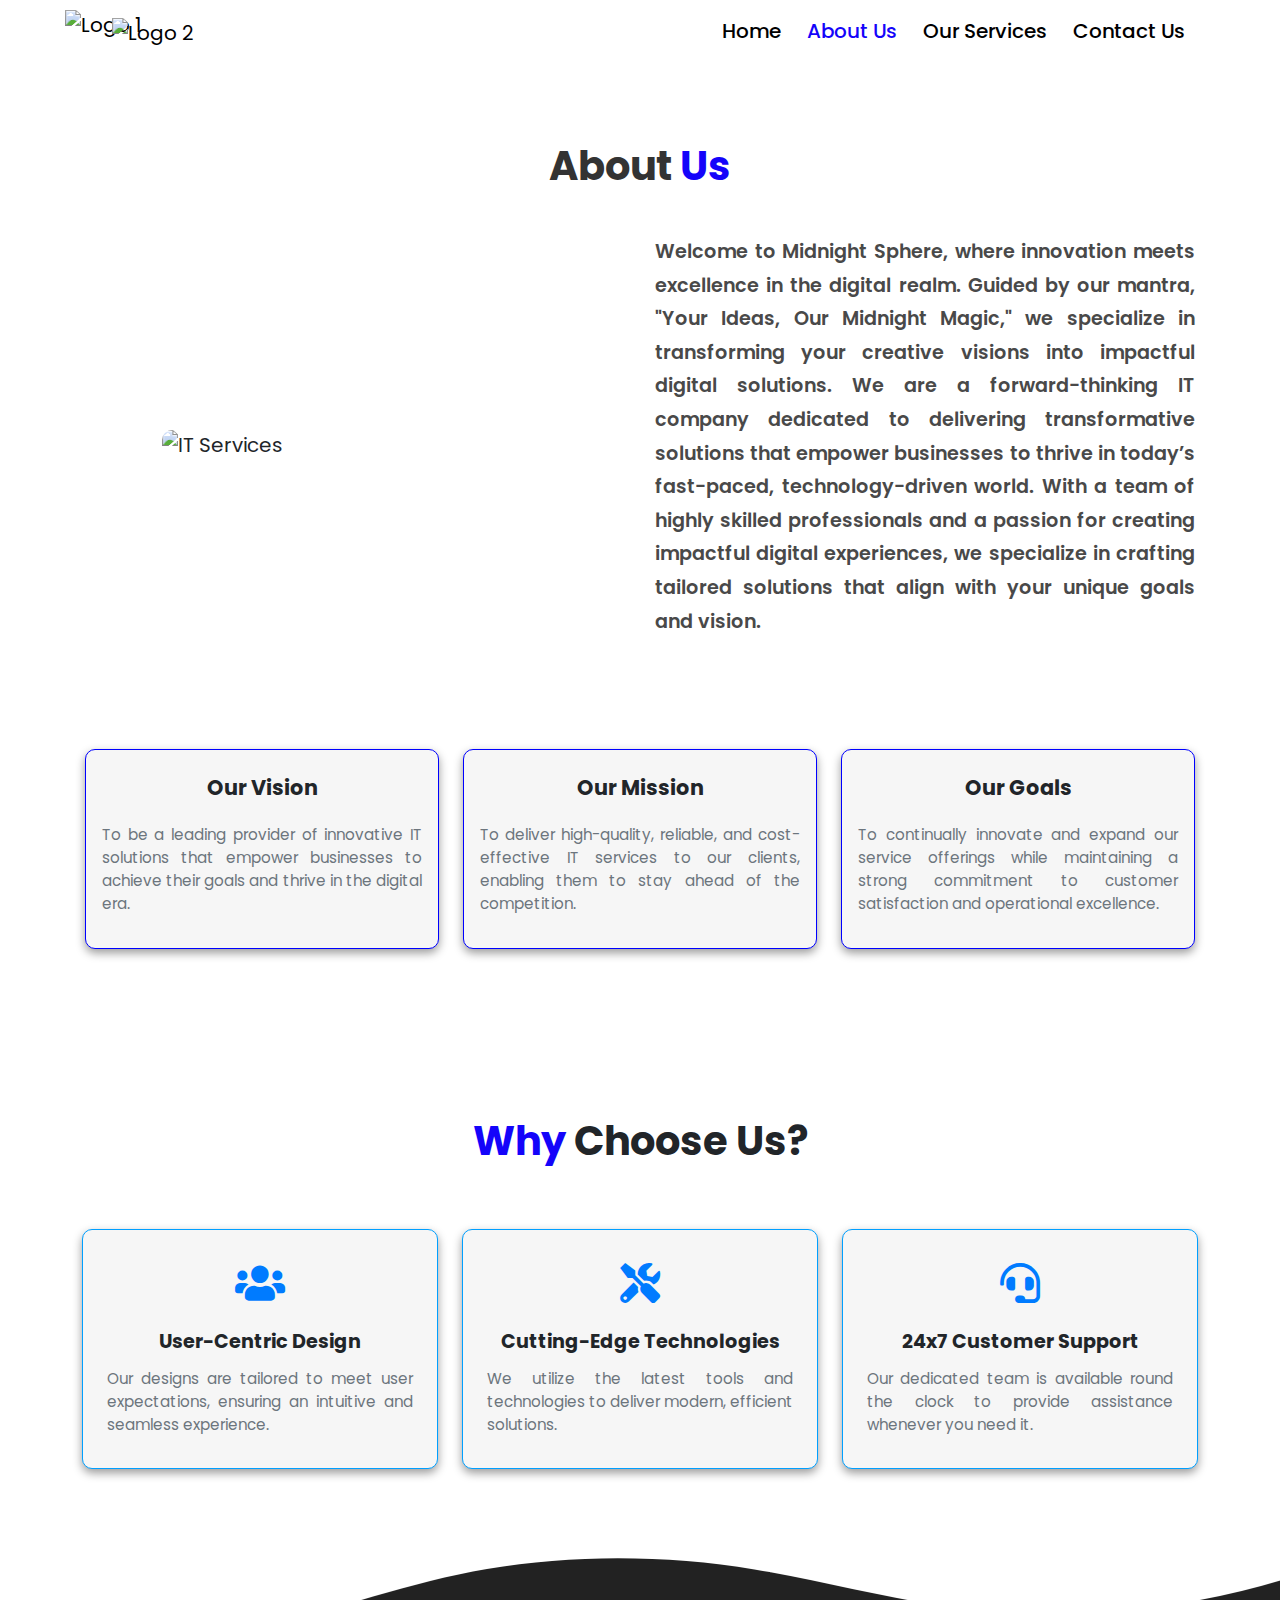
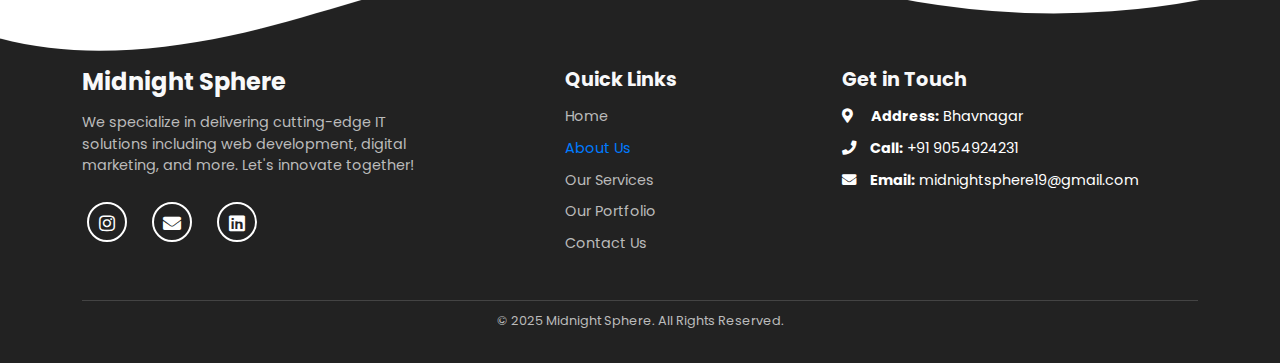
==== about.html @ 8379a617 "changes" ====
<!DOCTYPE html>
<html lang="en">

<head>
  <meta charset="UTF-8">
  <meta name="viewport" content="width=device-width, initial-scale=1.0">
  <meta http-equiv="X-UA-Compatible" content="IE=edge">

  <!-- SEO Meta Tags -->
  <meta name="title"
    content="Midnight Sphere | Expert Web Design, Responsive Design, SEO-Optimized Websites & IT Solutions">
  <meta name="description"
    content="Midnight Sphere offers professional website development, responsive design, logo creation, poster design, and other IT services tailored to your needs. Create your dream digital solutions with us!">
  <meta name="keywords"
    content="Midnight Sphere, website development, responsive design, logo design, poster creation, IT services, custom websites, web design, professional services">
  <meta name="author" content="Midnight Sphere Team">
  <meta name="robots" content="index, follow">

  <!-- Open Graph Meta Tags (For Social Media Sharing) -->
  <meta property="og:type" content="website">
  <meta property="og:title" content="Midnight Sphere - Custom Website Development & Design Services">
  <meta property="og:description"
    content="We specialize in creating custom websites, responsive designs, logos, posters, and other IT services. Contact Midnight Sphere for tailor-made digital solutions!">
  <meta property="og:url" content="https://www.midnightsphere.com">
  <meta property="og:image" content="https://drive.google.com/uc?export=view&id=112lzi5RCuspXVUAK0T_BGUBaXGkyAQRD">
  <meta property="og:image:type" content="image/png">
  <meta property="og:image:width" content="1200">
  <meta property="og:image:height" content="630">


  <link rel="icon" href="Assets/Logo/Midnight Sphere Favicon.png" type="image/x-icon">
  <title>About Us | Midnight Sphere </title>

  <!-- Bootstrap CSS -->
  <link href="https://cdn.jsdelivr.net/npm/bootstrap@5.3.3/dist/css/bootstrap.min.css" rel="stylesheet"
    integrity="sha384-QWTKZyjpPEjISv5WaRU9OFeRpok6YctnYmDr5pNlyT2bRjXh0JMhjY6hW+ALEwIH" crossorigin="anonymous">
  <link href="https://cdn.jsdelivr.net/npm/bootstrap-icons/font/bootstrap-icons.css" rel="stylesheet">
  <link rel="stylesheet" href="Assets/CSS/about.css">
  <link rel="stylesheet" href="https://cdnjs.cloudflare.com/ajax/libs/font-awesome/5.15.4/css/all.min.css">

</head>

<body>
  <section>
    <nav class="navbar navbar-expand-lg">
      <div class="container">
        <a class="navbar-brand d-flex align-items-center" href="index.html">
          <img src="Assets/Images/Logo/Midnight Sphere icon Logo-removebg .png" alt="Logo 1" class="ms-1">
          <img src="Assets/Images/Logo/Midnight Sphere Name Logo-removebg.png" alt="Logo 2" class="ms-2">
        </a>

        <button class="navbar-toggler" id="menuToggle" type="button" data-bs-toggle="collapse"
          data-bs-target="#navbarNav" aria-controls="navbarNav" aria-expanded="false" aria-label="Toggle navigation">
          <span class="menu-icon">&#9776;</span>
          <!-- <span class="menu-icon"><img src="Assets/Images/menu_icon.png" alt=""></span> -->
        </button>

        <div class="collapse navbar-collapse" id="navbarNav">
          <ul class="navbar-nav ms-auto">
            <li class="nav-item">
              <a class="nav-link" href="index.html">Home</a>
            </li>
            <li class="nav-item">
              <a class="nav-link active" href="#about">About Us</a>
            </li>
            <li class="nav-item">
              <a class="nav-link" href="service.html">Our Services</a>
            </li>
            <li class="nav-item">
              <a class="nav-link" href="index.html#contact-us">Contact Us</a>
            </li>
          </ul>
        </div>
      </div>
    </nav>
  </section>

  <section class="about-us" id="about">
    <h2 class="about-us-title">About <span>Us</span></h2>
    <div class="container">
      <div class="row about-us-content">
        <!-- Left Side Image -->
        <div class="col-lg-6 about-image mb-4 mb-lg-0">
          <img src="Assets/Images/Confused Man Because No Lessons Were Found 3D Illustration.png" alt="IT Services">
        </div>
        <!-- Right Side Content -->
        <div class="col-lg-6 about-text">
          <p>
            Welcome to Midnight Sphere, where innovation meets excellence in the digital realm. Guided by
            our mantra, "Your Ideas, Our Midnight Magic," we specialize in transforming your creative
            visions into impactful digital solutions. We are a forward-thinking IT company dedicated to
            delivering transformative solutions that empower businesses to thrive in today’s fast-paced,
            technology-driven world. With a team of highly skilled professionals and a passion for creating
            impactful digital experiences, we specialize in crafting tailored solutions that align with your
            unique goals and vision.
          </p>
        </div>

        <!-- Vision, Mission, Goals Section -->
        <div class="vision-mission-section container" id="vision-mission">
          <div class="row">
            <div class="col-md-4">
              <div class="card glow-card p-3">
                <div class="glow-body">
                  <h3 class="card-title">Our Vision</h3>
                  <p class="card-text">
                    To be a leading provider of innovative IT solutions that empower businesses to achieve their goals
                    and
                    thrive in the digital era.
                  </p>
                </div>
              </div>
            </div>
            <div class="col-md-4">
              <div class="card glow-card p-3">
                <div class="glow-body">
                  <h3 class="card-title">Our Mission</h3>
                  <p class="card-text">
                    To deliver high-quality, reliable, and cost-effective IT services to our clients, enabling them to
                    stay
                    ahead of the competition.
                </div>
                </p>
              </div>
            </div>
            <div class="col-md-4">
              <div class="card glow-card p-3">
                <div class="glow-body">
                  <h3 class="card-title">Our Goals</h3>
                  <p class="card-text">
                    To continually innovate and expand our service offerings while maintaining a strong commitment to
                    customer
                    satisfaction and operational excellence.
                </div>
                </p>
              </div>
            </div>
          </div>
        </div>

      </div>
    </div>
  </section>

  <section id="our-special-features" class="py-5">
    <div class="container">
      <h2 class="text-center mb-4"><span> Why</span> Choose Us?</h2>
      <div class="row g-4">
        <!-- Feature 1 -->
        <div class="col-md-4">
          <div class="feature-card glow-card text-center p-4">
            <div class="glow-body">
              <div class="feature-icon mb-3">
                <i class="fas fa-users"></i>
              </div>
              <h5 class="card-title">User-Centric Design</h5>
              <p class="card-text">Our designs are tailored to meet user expectations, ensuring an intuitive and
                seamless
                experience.</p>
            </div>
          </div>
        </div>
        <!-- Feature 2 -->
        <div class="col-md-4">
          <div class="feature-card glow-card text-center p-4">
            <div class="glow-body">
              <div class="feature-icon mb-3">
                <i class="fas fa-tools"></i>
              </div>
              <h5 class="card-title">Cutting-Edge Technologies</h5>
              <p class="card-text">We utilize the latest tools and technologies to deliver modern, efficient solutions.
              </p>
            </div>
          </div>
        </div>
        <!-- Feature 3 -->
        <div class="col-md-4">
          <div class="feature-card  glow-card text-center p-4">
            <div class="glow-body">
              <div class="feature-icon mb-3">
                <i class="fas fa-headset"></i>
              </div>
              <h5 class="card-title">24x7 Customer Support</h5>
              <p class="card-text">Our dedicated team is available round the clock to provide assistance whenever you
                need
                it.</p>
            </div>
          </div>
        </div>
      </div>
    </div>
  </section>



  <footer class="footer">

    <div class="custom-shape-divider-top-1737023059">
      <svg data-name="Layer 1" xmlns="http://www.w3.org/2000/svg" viewBox="0 0 1200 120" preserveAspectRatio="none">
        <path
          d="M321.39,56.44c58-10.79,114.16-30.13,172-41.86,82.39-16.72,168.19-17.73,250.45-.39C823.78,31,906.67,72,985.66,92.83c70.05,18.48,146.53,26.09,214.34,3V0H0V27.35A600.21,600.21,0,0,0,321.39,56.44Z"
          class="shape-fill"></path>
      </svg>
    </div>

    <div class="container">
      <div class="row">
        <!-- Left Part -->
        <div class="col-md-4 footer-left">
          <h4 class="footer-company-name">Midnight Sphere</h4>
          <p class="footer-description">
            We specialize in delivering cutting-edge IT solutions including web development, digital marketing, and
            more. Let's innovate together!
          </p>
          <div class="social-icons">
            <a href="https://www.instagram.com/midnlghtsphere?igsh=MWJ3MzQ2NHJvdTdwOA==" target="_blank"
              class="social-icon">
              <i class="fab fa-instagram"></i>
            </a>
            <a href="mailto:midnightsphere19@gmail.com?subject=Website Inquiry&body=Hello, Midnight Sphere Team"
              target="_blank" class="social-icon">
              <i class="fas fa-envelope"></i>
            </a>
            <a href="https://www.linkedin.com/company/midnight-sphere" target="_blank" class="social-icon">
              <i class="fab fa-linkedin"></i>
            </a>
          </div>
        </div>

        <!-- Middle Part -->
        <div class="col-md-4 footer-middle">
          <h4 class="footer-title">Quick Links</h4>
          <ul class="footer-links">
            <li><a href="index.html">Home</a></li>
            <li><a href="#about" class="active">About Us</a></li>
            <li><a href="service.html">Our Services</a></li>
            <li><a href="index.html#portfolio">Our Portfolio</a></li>
            <li><a href="index.html#contact-us">Contact Us</a></li>
          </ul>
        </div>

        <!-- Right Part -->
        <div class="col-md-4 footer-right">
          <h4 class="footer-title">Get in Touch</h4>
          <p><i class="fas fa-map-marker-alt"></i> <strong>Address:</strong> Bhavnagar</p>
          <p><i class="fas fa-phone"></i><strong>Call:</strong> +91 9054924231</p>
          <p><i class="fas fa-envelope"></i><strong>Email:</strong> midnightsphere19@gmail.com</p>

        </div>
      </div>

      <!-- Copyright Section -->
      <div class="footer-bottom">
        <p>&copy; 2025 Midnight Sphere. All Rights Reserved.</p>
      </div>
    </div>
  </footer>

  <script src="https://cdn.jsdelivr.net/npm/bootstrap@5.3.3/dist/js/bootstrap.bundle.min.js"></script>
  <script src="https://unpkg.com/scrollreveal"></script>
  <script src="Assets/JS/about.js"></script>
</body>

</html>
---- Assets/CSS/about.css ----
@import url("https://fonts.googleapis.com/css2?family=Poppins:wght@400;600;700&display=swap");

@import url("https://fonts.googleapis.com/css2?family=Nunito:ital,wght@0,300;0,400;0,600;0,700;1,300;1,400&display=swap");

body {
  font-family: "Poppins", sans-serif;
  font-size: 20px;
}

.navbar {
  /* background-color: #f8f9fa; */
  background-color: white;
  z-index: 1;
}

.navbar-brand img {
  max-height: 40px;
}

.ms-1 {
  margin-left: -17px !important;
  margin-top: -12px !important;
  max-height: 49px !important;
}

.ms-2 {
  margin-top: 4px;
  margin-left: -30px !important;
  max-height: 53px !important;
}

.navbar-nav .nav-link {
  color: black !important;
  font-weight: 500;
  text-align: center;
  transition: transform 0.3s ease;
  margin: 0 5px;
}

.navbar-nav .nav-link.active {
  color: #1404fa !important;
}

.navbar-nav .nav-link:hover {
  color: #1404fa !important;
}

/* .menu-icon {
  font-size: 1.7rem;
} */


@media (min-width:992px) {
  .navbar-nav .nav-link {
      text-decoration: none;
      position: relative;
  }

  .navbar-nav .nav-item .nav-link::before {
      content: "";
      position: absolute;
      top: 100%;
      left: 0%;
      width: 0px;
      height: 3.5px;
      background: #1404fa;
      transition: 0.5s;
  }

  .navbar-nav .nav-item:hover .nav-link::before {
      width: 45%;
      transform: translateX(60%);
  }
}

@media (max-width: 468px) {

  .navbar-brand {
      margin-left: -9px;
  }

  .ms-2 {
      margin-left: -50px !important;
  }
}

@media (max-width: 768px) {

  .navbar {
      position: fixed;
      top: 0;
      width: 100%;
      height: 3.5em;
      z-index: 1000;
  }

  .navbar .navbar-brand {
      gap: 0.5em;
  }

  .ms-1 {
      max-width: 5.5em;
  }

  .ms-2 {
      max-width: 13em;
  }

}

@media (max-width: 991.98px) {

  .navbar-nav .nav-link.active {
      text-decoration: underline;
  }

  .navbar-brand,
  .navbar-nav {
      justify-content: center;
  }

  .navbar-toggler {
      border: none;
      background: transparent;
      font-size: 1.5rem;
      color: rgb(1, 0, 0);
      transition: transform 0.3s ease, color 0.3s ease;
  }

  .navbar-toggler:focus {
      outline: none;
      box-shadow: none;
  }

  .navbar-nav .nav-link {
      color: black !important;
      font-weight: 500;
      display: block;
      text-align: center;
      position: relative;
      transition: transform 0.3s ease;
      margin: 0 5px;
      padding: 10px 0;
  }

  .navbar-nav .nav-link:hover {
      color: #1404fa !important;
      transform: scale(1.1);
  }

  .navbar-collapse {
      position: absolute;
      top: 100%;
      right: 0;
      width: 100%;
      /* background: rgba(255, 255, 255, 0.944); */
      background-color: #fff;
      box-shadow: 0px 4px 6px rgba(0, 0, 0, 0.178);
      border-radius: 10px;
  }
}

/* .about-us {
  padding: 50px 15px;
} */

.about-us-title {
  text-align: center;
  font-size: 2.5rem;
  font-weight: bold;
  color: #333;
  margin-bottom: 30px;
  margin-top: 2em;
  /* text-transform: uppercase; */
}

.about-us-content {
  display: flex;
  flex-wrap: wrap;
  align-items: center;
  justify-content: center;
}

.about-image img {
  width: 43%;
  height: auto;
  border-radius: 10px;
  margin-left: 4em;
}

.about-text {
  font-size: 1.2rem;
  line-height: 1.75;
  font-weight: 600;
  color: #494949;
  padding: 15px;
  text-align: justify;
}

.about-us span {
  color: #1404fa;
}

.vision-mission-section {
  padding: 80px 15px;
}

/* Glow Card Effect */
.glow-card{
  position: relative;
  overflow: hidden;
  border-radius: 10px;
  --clr:blue;
}

.glow-card::before {
  content: '';
  position: absolute;
  top: var(--y);
  left: var(--x);
  width: 700px;
  height: 700px;
  background: radial-gradient(var(--clr), transparent, transparent);
  transform: translate(-50%, -50%);
  opacity: 0;
  transition: 0.5s top 0s left 0s;
}

.glow-card:hover::before {
  opacity: 1;
}

.glow-card::after {
  content: '';
  position: absolute;
  inset: 2.5px;
  background-color: #f6f6f6;
  border-radius: 8px;
}

.glow-body{
  position: relative;
  z-index: 1;
}

.card {
  background-color: #f6f6f6;
  box-shadow: 0 4px 10px rgb(0 0 0 / 40%);
  border: solid 0.5px blue;
  transition: transform 0.3s ease, box-shadow 0.3s ease;
  padding: 1rem;
  height: 10em;
}

/* .card:hover {
  transform: translateY(-10px);
  box-shadow: 0 6px 15px rgba(0, 0, 0, 0.2);
} */

.card-title {
  font-weight: bold;
  margin-top: 10px;
  font-size: 1.3rem;
  text-align: center;
}

.card-text {
  color: #6c757d;
  font-size: 0.95rem;
  text-align: justify;
  padding-top: 1em;
}

@media (max-width:992px) {
  .about-image img {
    width: 45%;
    margin-left: 7.5em;
  }

  .about-us-title {
    margin-top: 3em;
  }

  .card {
    background-color: #dedede87;
  }

}

@media (min-width:992px) and (max-width:1200px) {
  .about-image img {
    width: 60%;
    margin-left: 1.5em;
  }
}

@media (max-width: 576px) {

  .about-image img {
    width: 70%;
    margin-left: 1.5em;
  }

  #vision-mission .row {
    gap: 2em;
  }

  .about-image img {
    width: 50%;
    margin-left: 4em;
  }

  .card-title {
    font-size: 1.25rem;
  }

  .card-text {
    font-size: 0.95rem;
  }
}

/* Our Special Features Section */
#our-special-features {
  padding: 2.5rem 1rem;
}

#our-special-features h2 {
  font-size: 2.5rem;
  font-weight: bold;
  padding-top: 1em;
  padding-bottom: 1em;
}

#our-special-features span {
  color: #1404fa;
}

.feature-card {
  background-color: #f6f6f6;
  box-shadow: 0 4px 10px rgb(0 0 0 / 40%);
  border: solid 0.5px #009fff;
  /* border-radius: 10px; */
  transition: transform 0.3s ease, box-shadow 0.3s ease;
  height: 12em;
}

/* .feature-card:hover {
  transform: translateY(-10px);
  box-shadow: 0 6px 15px rgba(0, 0, 0, 0.2);
} */

.feature-icon {
  font-size: 2.5rem;
  color: #007bff;
}

.feature-card .card-title {
  font-weight: bold;
  margin-top: 10px;
  font-size: 1.2rem;
}

.feature-card .card-text {
  color: #6c757d;
  font-size: 0.95rem;
  padding-top: 1em;
}

#our-special-features .row {
  margin-bottom: 2em;
}

/* Media Query for Mobile Devices */
@media (max-width: 576px) {
  #our-special-features {
    padding: 1.5rem 1rem;
  }

  .feature-card {
    padding: 1rem;
  }

  .feature-icon {
    font-size: 2rem;
  }

  .feature-card .card-title {
    font-size: 1rem;
  }

  .feature-card .card-text {
    font-size: 0.85rem;
  }
}

@media (min-width:768px) and (max-width:1024px) {
  
  .card{
    height: 13.5em;
  }
  
  .feature-card {
    height: 16em;
  }
}


/* Footer Section */
.footer {
  background-color: #222;
  color: #fff;
  padding: 32px 20px;
  font-size: 0.9rem;
  position: relative;
}

.footer .container {
  padding-top: 5.5em;
}

.footer .footer-company-name {
  font-size: 1.5rem;
  font-weight: bold;
  margin-bottom: 15px;
  color: #f8f9fa;
}

.footer .footer-description {
  margin-bottom: 20px;
  color: #bbb;
  line-height: 1.5;
}

.footer .social-icons {
  display: flex;
  gap: 15px;
}

.footer .social-icon {
  display: inline-block;
  margin: 5px;
  width: 40px;
  height: 40px;
  line-height: 40px;
  text-align: center;
  border: 2px solid #fff;
  border-radius: 50%;
  font-size: 18px;
  color: #fff;
  transition: all 0.3s ease;
}

.footer .social-icon:hover {
  color: #007bff;
}

.footer .footer-title {
  font-size: 1.2rem;
  font-weight: bold;
  margin-bottom: 15px;
  color: #f8f9fa;
}

.footer .footer-links {
  list-style: none;
  padding: 0;
}

.footer .footer-links li {
  margin-bottom: 10px;
}

.footer .footer-links a {
  color: #bbb;
  text-decoration: none;
  transition: color 0.3s ease;
  transition: transform 0.3s ease;
}

.footer .footer-links a:hover {
  color: #007bff;
  transform: scale(1.1);
}

.footer .footer-links a.active {
  color: #007bff;
}

.footer .footer-right p {
  margin-bottom: 10px;
}

.footer .footer-right p i {
  padding-right: 1em;
}

.footer .footer-bottom {
  text-align: center;
  margin-top: 30px;
  font-size: 0.8rem;
  color: #bbb;
  border-top: 1px solid #444;
  padding-top: 10px;
}

.footer .footer-bottom p {
  margin-bottom: 0rem;
}

/* Responsive Design */
@media (min-width: 992px) {
  .footer .footer-middle {
    padding-left: 8em;
  }
}

@media (max-width: 768px) {
  .footer .row {
    flex-direction: column;
    text-align: center;
  }

  .footer .footer-left,
  .footer .footer-middle,
  .footer .footer-right {
    margin-bottom: 20px;
  }

  .footer .social-icons {
    justify-content: center;
  }
}

@media (max-width: 576px) {
  .footer .footer-company-name {
    font-size: 1.3rem;
  }

  .footer .footer-title {
    font-size: 1rem;
  }

  .footer .social-icon {
    font-size: 1.2rem;
  }
}

.footer .custom-shape-divider-top-1737023059 {
  position: absolute;
  top: 0;
  left: 0;
  width: 100%;
  overflow: hidden;
  line-height: 0;
}

.footer .custom-shape-divider-top-1737023059 svg {
  position: relative;
  display: block;
  width: calc(100% + 1.3px);
  height: 102px;
  transform: rotateY(180deg);
}

.footer .custom-shape-divider-top-1737023059 .shape-fill {
  fill: #FFFFFF;
}
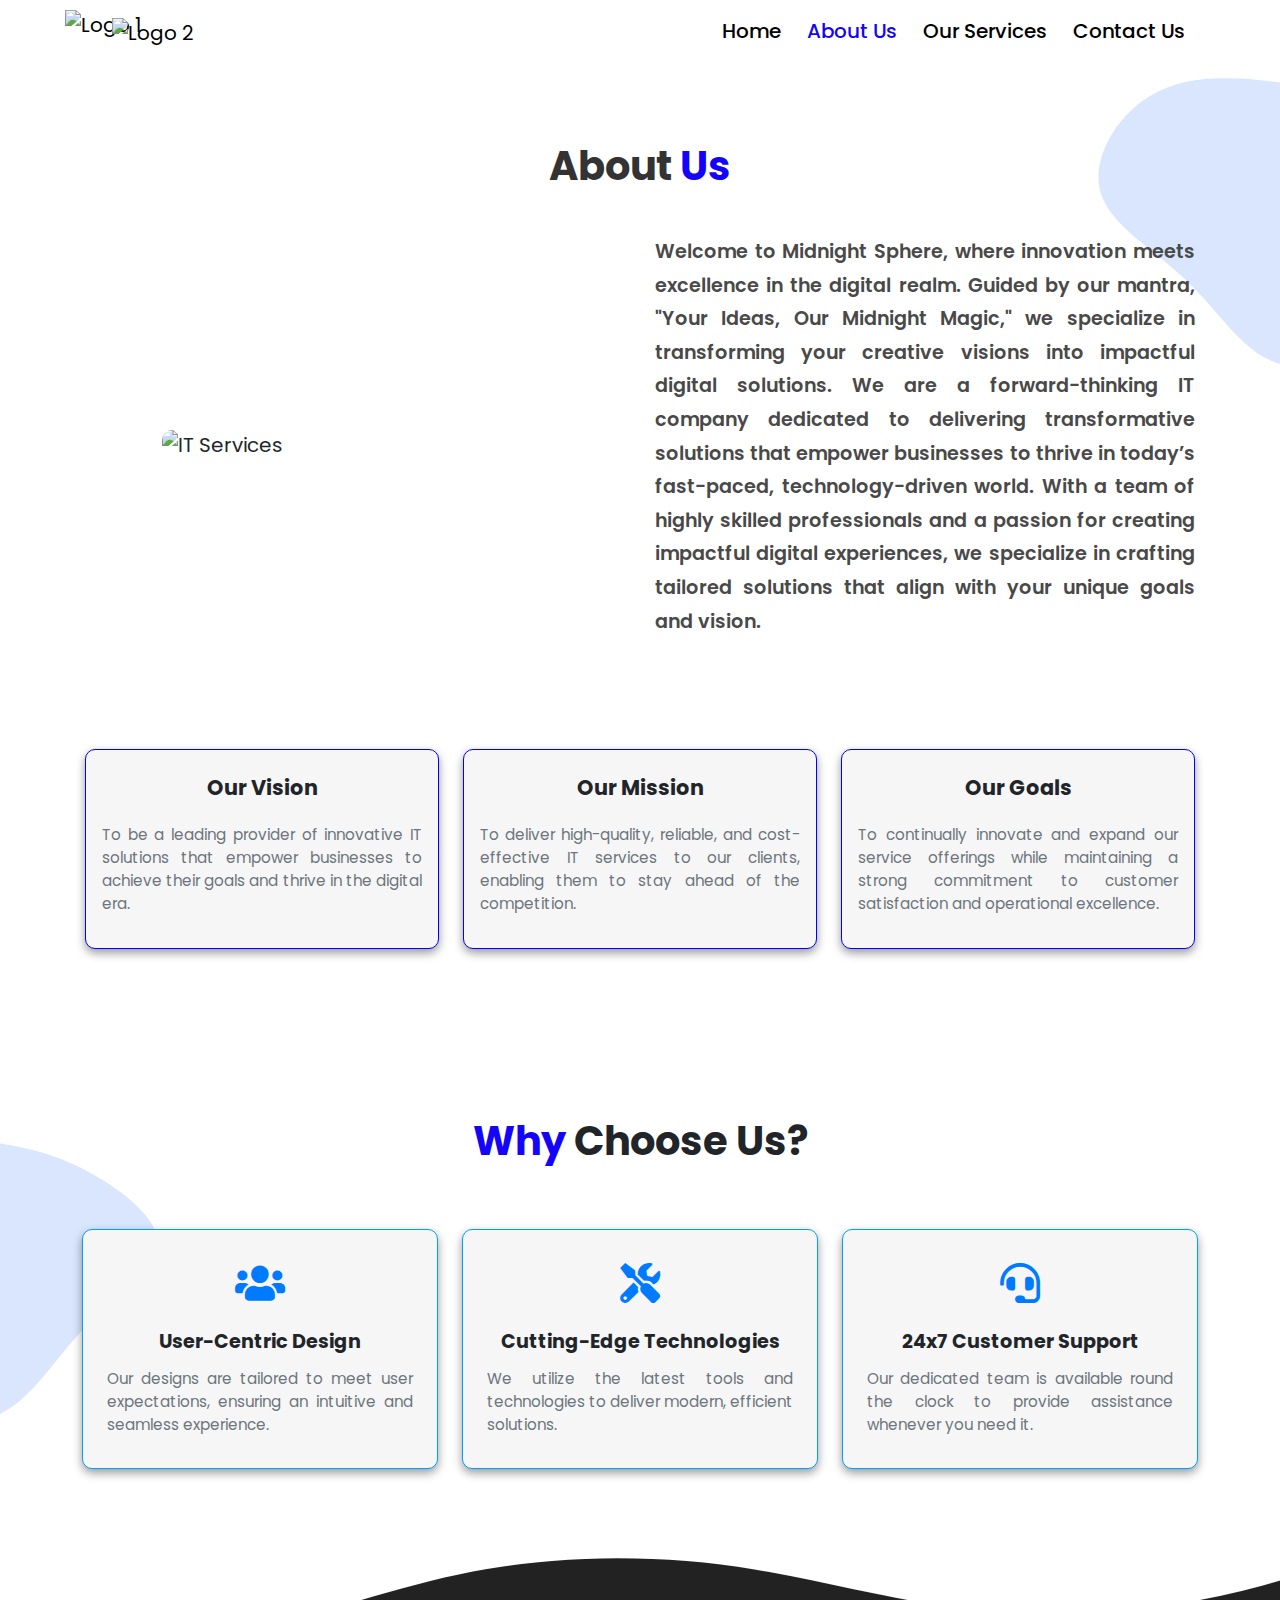
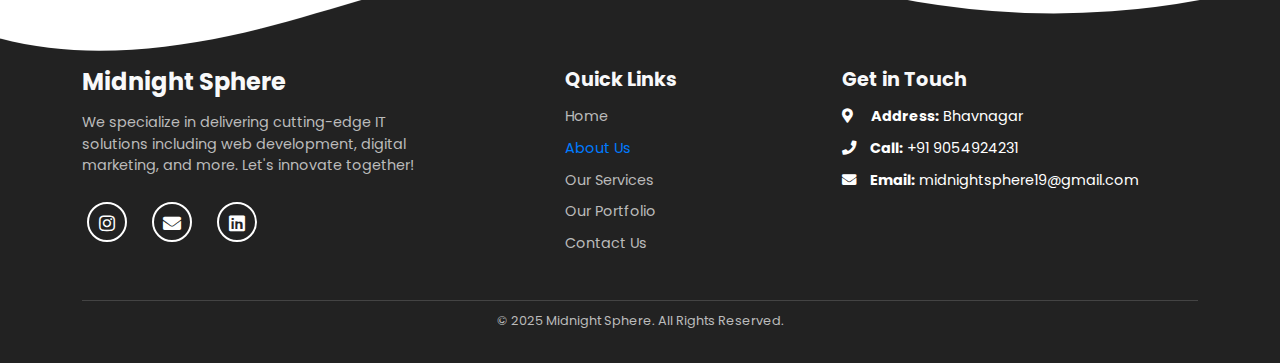
==== commit 3a2327d8: "changes" ====
--- a/about.html
+++ b/about.html
@@ -76,6 +76,9 @@
   </section>
 
   <section class="about-us" id="about">
+    <div class="blob">
+      <div class="blob-about-bg"></div>
+    </div>
     <h2 class="about-us-title">About <span>Us</span></h2>
     <div class="container">
       <div class="row about-us-content">
@@ -137,10 +140,13 @@
             </div>
           </div>
         </div>
-
       </div>
     </div>
   </section>
+
+  <div class="blob">
+    <div class="blob-about-bg2"></div>
+  </div>
 
   <section id="our-special-features" class="py-5">
     <div class="container">
--- a/Assets/CSS/about.css
+++ b/Assets/CSS/about.css
@@ -52,58 +52,58 @@
 
 @media (min-width:992px) {
   .navbar-nav .nav-link {
-      text-decoration: none;
-      position: relative;
+    text-decoration: none;
+    position: relative;
   }
 
   .navbar-nav .nav-item .nav-link::before {
-      content: "";
-      position: absolute;
-      top: 100%;
-      left: 0%;
-      width: 0px;
-      height: 3.5px;
-      background: #1404fa;
-      transition: 0.5s;
+    content: "";
+    position: absolute;
+    top: 100%;
+    left: 0%;
+    width: 0px;
+    height: 3.5px;
+    background: #1404fa;
+    transition: 0.5s;
   }
 
   .navbar-nav .nav-item:hover .nav-link::before {
-      width: 45%;
-      transform: translateX(60%);
+    width: 45%;
+    transform: translateX(60%);
   }
 }
 
 @media (max-width: 468px) {
 
   .navbar-brand {
-      margin-left: -9px;
+    margin-left: -9px;
   }
 
   .ms-2 {
-      margin-left: -50px !important;
+    margin-left: -50px !important;
   }
 }
 
 @media (max-width: 768px) {
 
   .navbar {
-      position: fixed;
-      top: 0;
-      width: 100%;
-      height: 3.5em;
-      z-index: 1000;
+    position: fixed;
+    top: 0;
+    width: 100%;
+    height: 3.5em;
+    z-index: 1000;
   }
 
   .navbar .navbar-brand {
-      gap: 0.5em;
+    gap: 0.5em;
   }
 
   .ms-1 {
-      max-width: 5.5em;
+    max-width: 5.5em;
   }
 
   .ms-2 {
-      max-width: 13em;
+    max-width: 13em;
   }
 
 }
@@ -111,58 +111,126 @@
 @media (max-width: 991.98px) {
 
   .navbar-nav .nav-link.active {
-      text-decoration: underline;
+    text-decoration: underline;
   }
 
   .navbar-brand,
   .navbar-nav {
-      justify-content: center;
+    justify-content: center;
   }
 
   .navbar-toggler {
-      border: none;
-      background: transparent;
-      font-size: 1.5rem;
-      color: rgb(1, 0, 0);
-      transition: transform 0.3s ease, color 0.3s ease;
+    border: none;
+    background: transparent;
+    font-size: 1.5rem;
+    color: rgb(1, 0, 0);
+    transition: transform 0.3s ease, color 0.3s ease;
   }
 
   .navbar-toggler:focus {
-      outline: none;
-      box-shadow: none;
+    outline: none;
+    box-shadow: none;
   }
 
   .navbar-nav .nav-link {
-      color: black !important;
-      font-weight: 500;
-      display: block;
-      text-align: center;
-      position: relative;
-      transition: transform 0.3s ease;
-      margin: 0 5px;
-      padding: 10px 0;
+    color: black !important;
+    font-weight: 500;
+    display: block;
+    text-align: center;
+    position: relative;
+    transition: transform 0.3s ease;
+    margin: 0 5px;
+    padding: 10px 0;
   }
 
   .navbar-nav .nav-link:hover {
-      color: #1404fa !important;
-      transform: scale(1.1);
+    color: #1404fa !important;
+    transform: scale(1.1);
   }
 
   .navbar-collapse {
-      position: absolute;
-      top: 100%;
-      right: 0;
-      width: 100%;
-      /* background: rgba(255, 255, 255, 0.944); */
-      background-color: #fff;
-      box-shadow: 0px 4px 6px rgba(0, 0, 0, 0.178);
-      border-radius: 10px;
-  }
-}
-
-/* .about-us {
-  padding: 50px 15px;
+    position: absolute;
+    top: 100%;
+    right: 0;
+    width: 100%;
+    /* background: rgba(255, 255, 255, 0.944); */
+    background-color: #fff;
+    box-shadow: 0px 4px 6px rgba(0, 0, 0, 0.178);
+    border-radius: 10px;
+  }
+}
+
+
+/* .blob {
+  position: relative;
+  overflow: hidden;
 } */
+
+.about-us{
+  position: relative;
+  overflow: hidden;
+}
+
+.blob-about-bg {
+  position: absolute;
+  top: -2em;
+  right: -9em;
+  width: 400px;
+  height: 400px;
+  background: url('/Assets/Images/blob-haikei.svg') no-repeat center center;
+  background-size: cover;
+  opacity: 0.2;
+  z-index: -1 !important;
+  transform: scaleX(-1);
+}
+
+@media (max-width: 767px) {
+  .blob-about-bg{
+      top: -1em;
+      left: 10em;
+  }
+}
+
+.blob-about-bg2{
+  position: absolute;
+    top: 49em;
+    left: -8em;
+    width: 400px;
+    height: 400px;
+    background: url('/Assets/Images/blob-haikei-2.svg') no-repeat center center;
+    background-size: cover;
+    opacity: 0.2;
+    z-index: -1 !important;
+    transform: scaleX(-1);
+}
+
+@media (max-width: 767px) {
+  .blob-about-bg2{
+      top: 99em;
+      left: -10em;
+  }
+}
+
+@media (min-width:768px) and (max-width:990px){
+  .blob-about-bg2{
+    top: 73em;
+    left: -10em;
+}
+}
+
+@media (min-width:991px) and (max-width:1023px){
+  .blob-about-bg2{
+    top: 80em;
+    left: -10em;
+}
+}
+
+@media (min-width:1024px) and (max-width:1280px){
+  .blob-about-bg2{
+    top: 54em;
+    left: -10em;
+}
+}
 
 .about-us-title {
   text-align: center;
@@ -206,11 +274,11 @@
 }
 
 /* Glow Card Effect */
-.glow-card{
+.glow-card {
   position: relative;
   overflow: hidden;
   border-radius: 10px;
-  --clr:blue;
+  --clr: blue;
 }
 
 .glow-card::before {
@@ -238,7 +306,7 @@
   border-radius: 8px;
 }
 
-.glow-body{
+.glow-body {
   position: relative;
   z-index: 1;
 }
@@ -394,11 +462,11 @@
 }
 
 @media (min-width:768px) and (max-width:1024px) {
-  
-  .card{
+
+  .card {
     height: 13.5em;
   }
-  
+
   .feature-card {
     height: 16em;
   }
@@ -564,4 +632,4 @@
 
 .footer .custom-shape-divider-top-1737023059 .shape-fill {
   fill: #FFFFFF;
-}+}
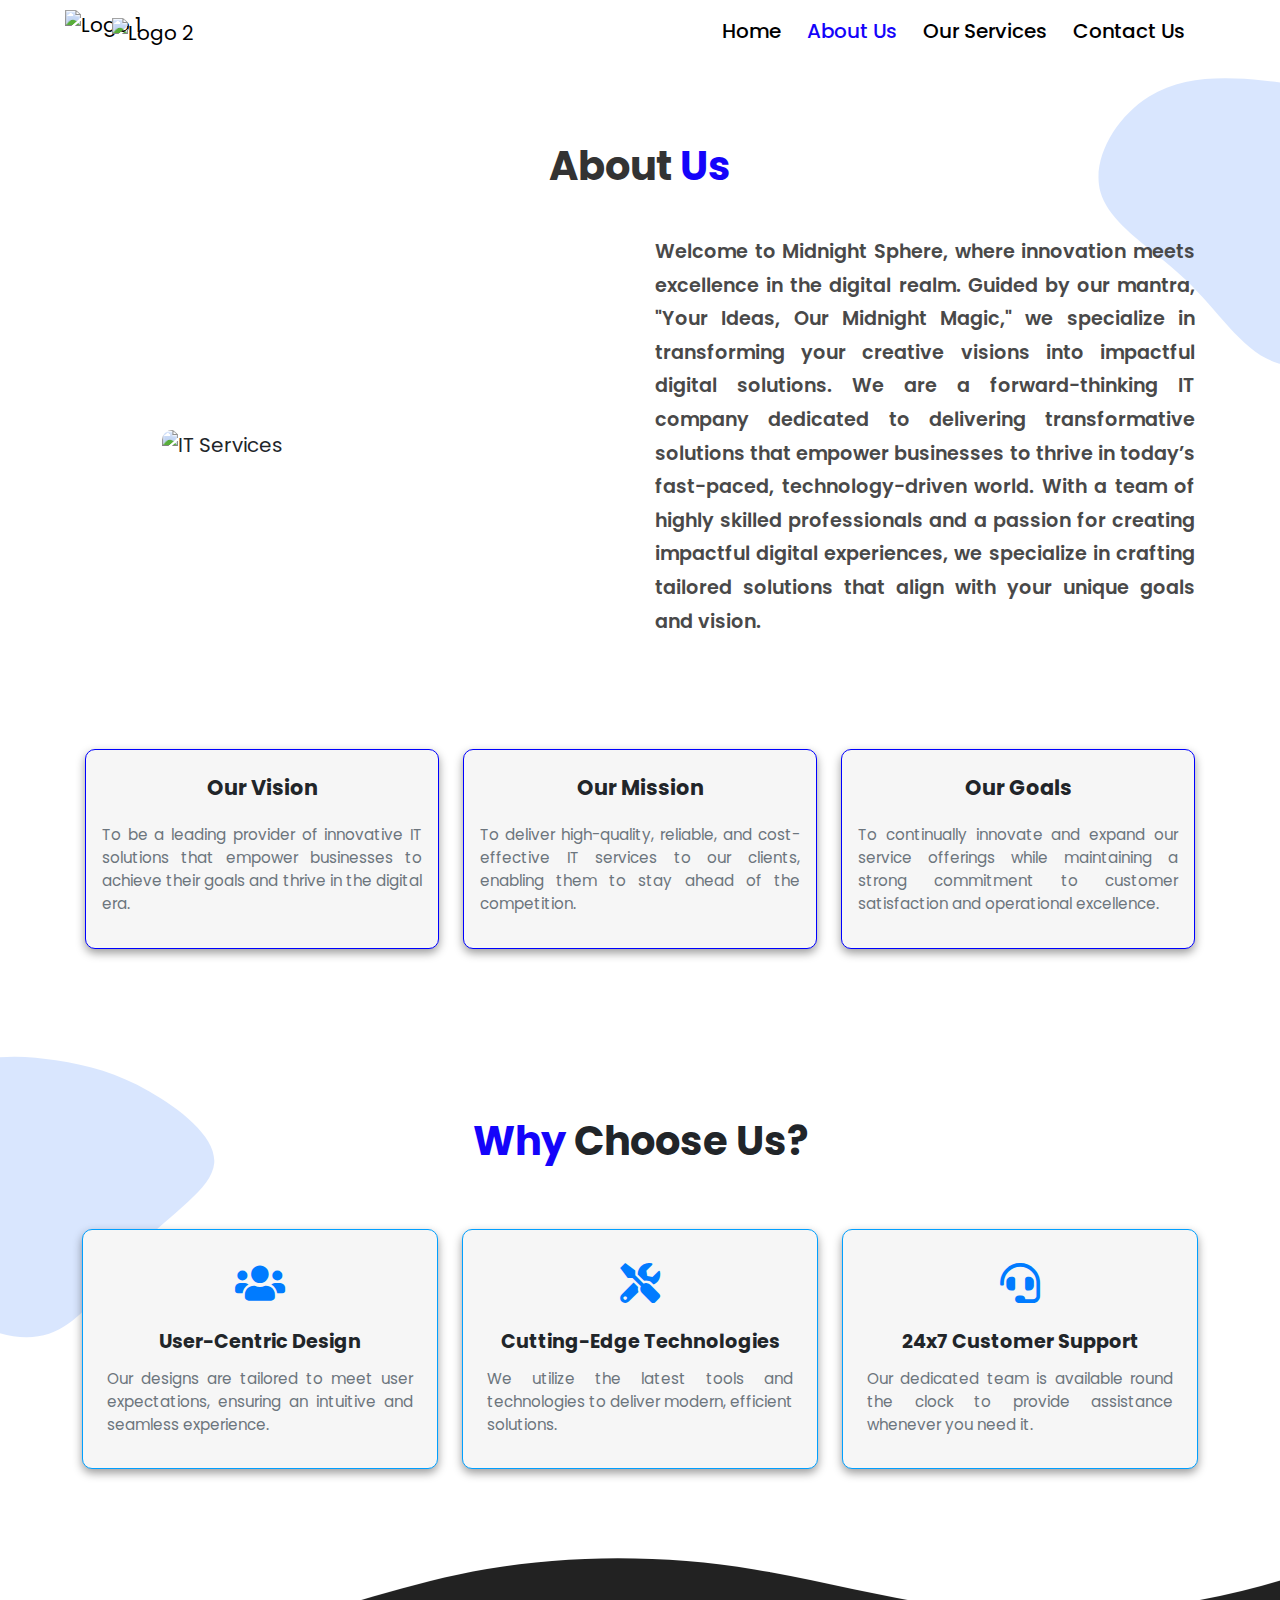
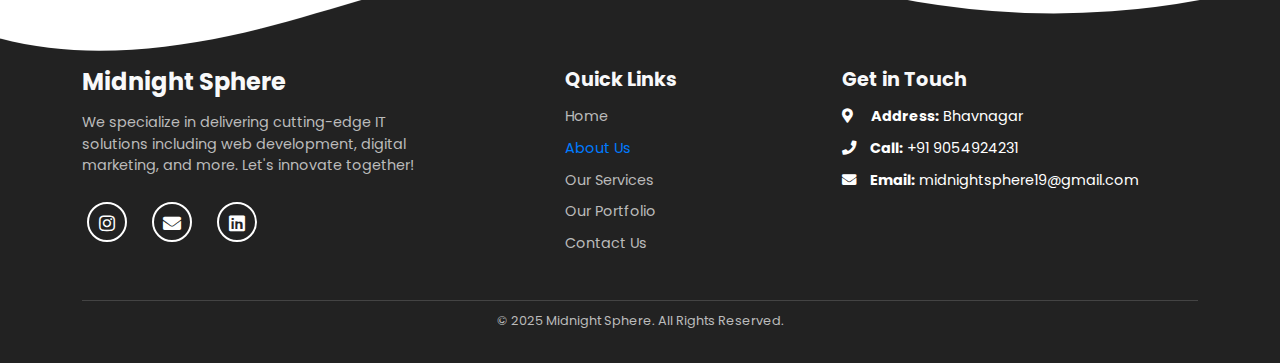
==== commit 5105b4fd: "changes" ====
--- a/about.html
+++ b/about.html
@@ -144,11 +144,11 @@
     </div>
   </section>
 
-  <div class="blob">
+  
+  <section id="our-special-features" class="py-5">
+    <div class="blob">
     <div class="blob-about-bg2"></div>
   </div>
-
-  <section id="our-special-features" class="py-5">
     <div class="container">
       <h2 class="text-center mb-4"><span> Why</span> Choose Us?</h2>
       <div class="row g-4">
--- a/Assets/CSS/about.css
+++ b/Assets/CSS/about.css
@@ -161,10 +161,10 @@
 }
 
 
-/* .blob {
+.blob {
   position: relative;
-  overflow: hidden;
-} */
+  /* overflow: hidden; */
+}
 
 .about-us{
   position: relative;
@@ -193,7 +193,7 @@
 
 .blob-about-bg2{
   position: absolute;
-    top: 49em;
+    top: -4em;
     left: -8em;
     width: 400px;
     height: 400px;
@@ -206,31 +206,10 @@
 
 @media (max-width: 767px) {
   .blob-about-bg2{
-      top: 99em;
-      left: -10em;
-  }
-}
-
-@media (min-width:768px) and (max-width:990px){
-  .blob-about-bg2{
-    top: 73em;
-    left: -10em;
-}
-}
-
-@media (min-width:991px) and (max-width:1023px){
-  .blob-about-bg2{
-    top: 80em;
-    left: -10em;
-}
-}
-
-@media (min-width:1024px) and (max-width:1280px){
-  .blob-about-bg2{
-    top: 54em;
-    left: -10em;
-}
-}
+      left: -11em;
+  }
+}
+
 
 .about-us-title {
   text-align: center;
@@ -582,7 +561,7 @@
   }
 }
 
-@media (max-width: 768px) {
+@media (max-width: 767px) {
   .footer .row {
     flex-direction: column;
     text-align: center;
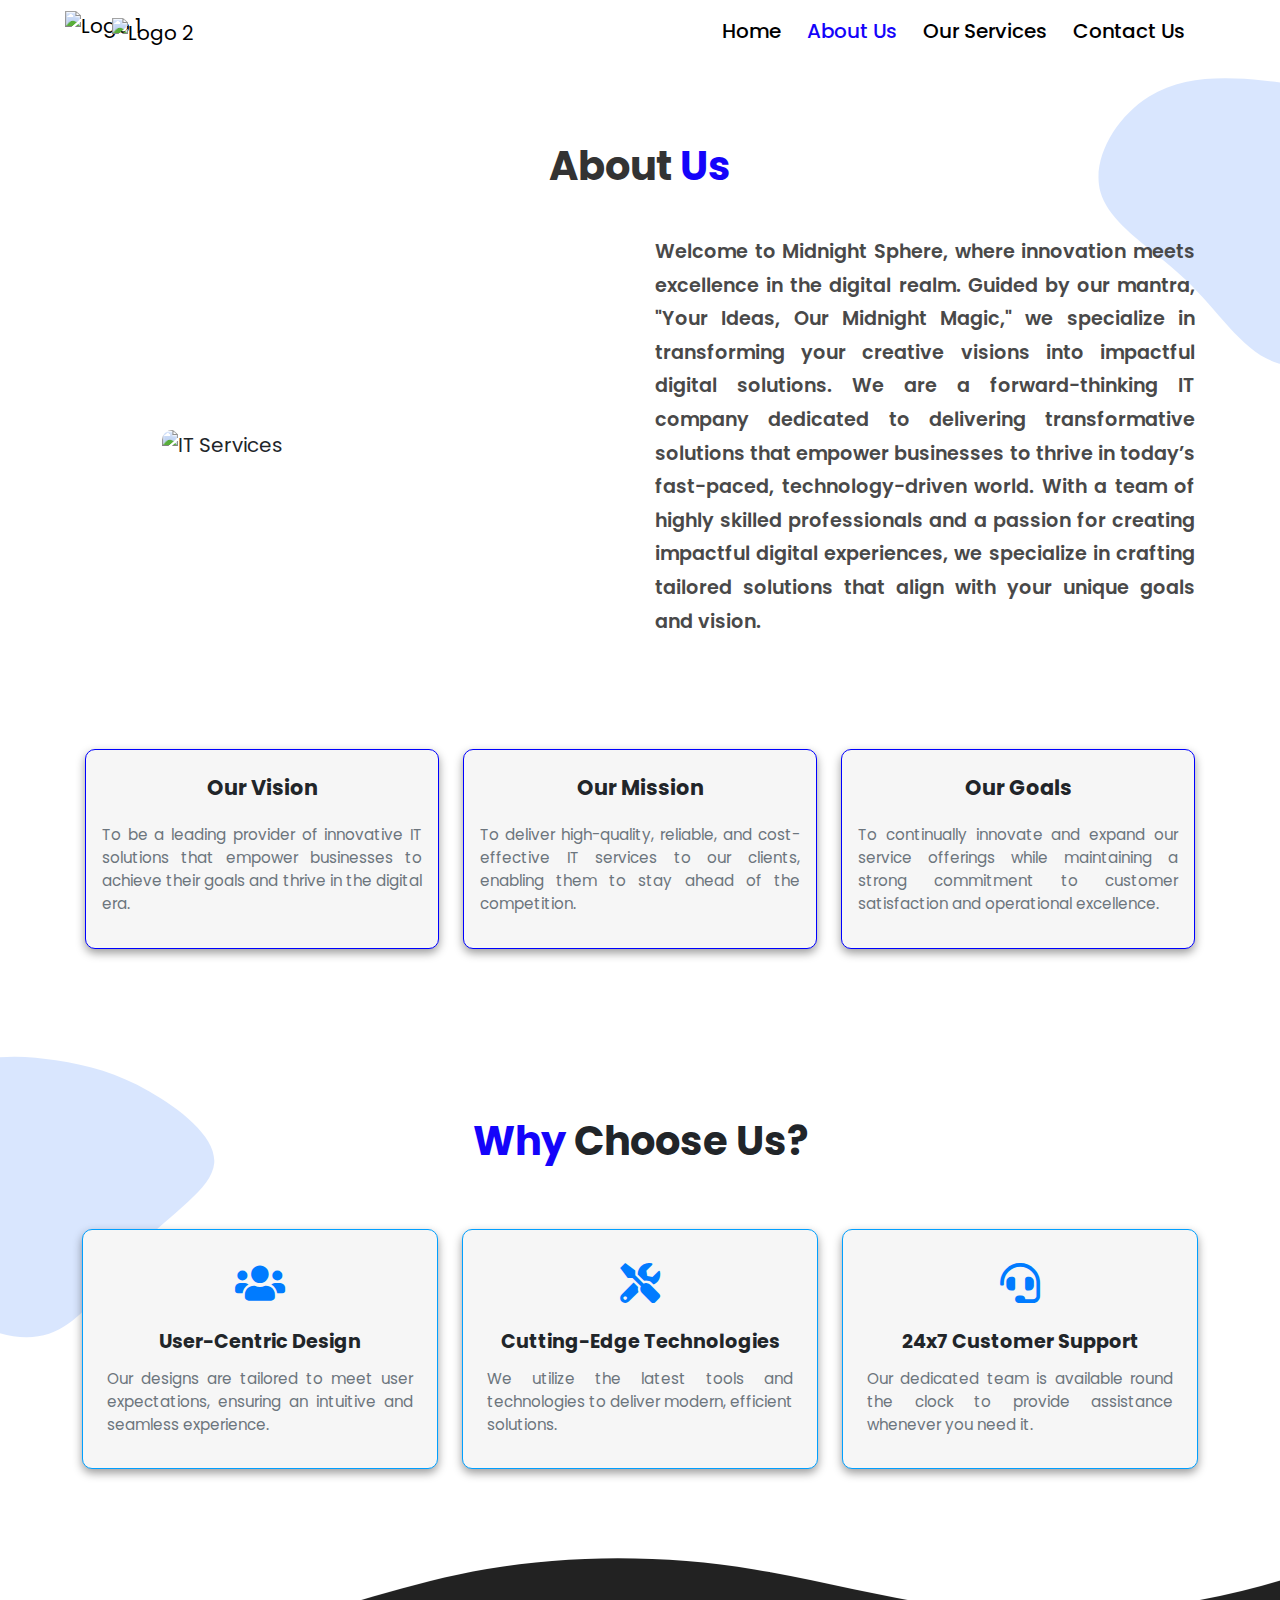
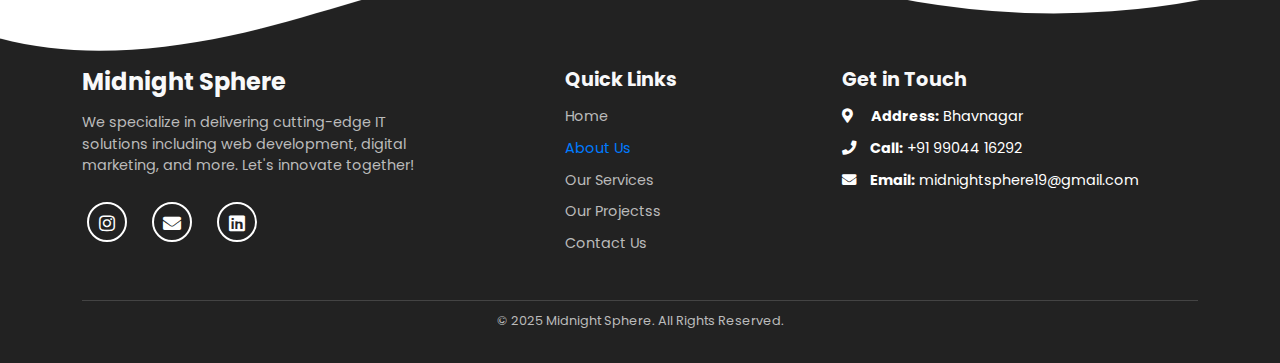
==== commit 4864c0a6: "changesss" ====
--- a/about.html
+++ b/about.html
@@ -6,32 +6,24 @@
   <meta name="viewport" content="width=device-width, initial-scale=1.0">
   <meta http-equiv="X-UA-Compatible" content="IE=edge">
 
-  <!-- SEO Meta Tags -->
-  <meta name="title"
-    content="Midnight Sphere | Expert Web Design, Responsive Design, SEO-Optimized Websites & IT Solutions">
-  <meta name="description"
-    content="Midnight Sphere offers professional website development, responsive design, logo creation, poster design, and other IT services tailored to your needs. Create your dream digital solutions with us!">
-  <meta name="keywords"
-    content="Midnight Sphere, website development, responsive design, logo design, poster creation, IT services, custom websites, web design, professional services">
+  <meta name="title" content="About Midnight Sphere | IT Solutions & Digital Innovation">
+  <meta name="description" content="Learn about Midnight Sphere, an expert IT solutions provider specializing in web development, SEO, branding, and digital transformation. Discover our mission and expertise.">
+  <meta name="keywords" content="About Midnight Sphere, IT company, digital transformation, web development agency, SEO experts, branding services, company vision">
   <meta name="author" content="Midnight Sphere Team">
   <meta name="robots" content="index, follow">
-
-  <!-- Open Graph Meta Tags (For Social Media Sharing) -->
+  
   <meta property="og:type" content="website">
-  <meta property="og:title" content="Midnight Sphere - Custom Website Development & Design Services">
-  <meta property="og:description"
-    content="We specialize in creating custom websites, responsive designs, logos, posters, and other IT services. Contact Midnight Sphere for tailor-made digital solutions!">
-  <meta property="og:url" content="https://www.midnightsphere.com">
+  <meta property="og:title" content="About Midnight Sphere - IT Experts & Digital Innovators">
+  <meta property="og:description" content="Get to know Midnight Sphere, an innovative IT company dedicated to transforming businesses with expert web development, SEO, and branding solutions.">
+  <meta property="og:url" content="https://midnightsphere.me/about">
   <meta property="og:image" content="https://drive.google.com/uc?export=view&id=112lzi5RCuspXVUAK0T_BGUBaXGkyAQRD">
   <meta property="og:image:type" content="image/png">
   <meta property="og:image:width" content="1200">
   <meta property="og:image:height" content="630">
-
-
-  <link rel="icon" href="Assets/Logo/Midnight Sphere Favicon.png" type="image/x-icon">
+  
+  <link rel="icon" href="Assets/Images/Logo/Midnight Sphere Favicon.png" type="image/x-icon">
   <title>About Us | Midnight Sphere </title>
 
-  <!-- Bootstrap CSS -->
   <link href="https://cdn.jsdelivr.net/npm/bootstrap@5.3.3/dist/css/bootstrap.min.css" rel="stylesheet"
     integrity="sha384-QWTKZyjpPEjISv5WaRU9OFeRpok6YctnYmDr5pNlyT2bRjXh0JMhjY6hW+ALEwIH" crossorigin="anonymous">
   <link href="https://cdn.jsdelivr.net/npm/bootstrap-icons/font/bootstrap-icons.css" rel="stylesheet">
@@ -52,7 +44,6 @@
         <button class="navbar-toggler" id="menuToggle" type="button" data-bs-toggle="collapse"
           data-bs-target="#navbarNav" aria-controls="navbarNav" aria-expanded="false" aria-label="Toggle navigation">
           <span class="menu-icon">&#9776;</span>
-          <!-- <span class="menu-icon"><img src="Assets/Images/menu_icon.png" alt=""></span> -->
         </button>
 
         <div class="collapse navbar-collapse" id="navbarNav">
@@ -82,11 +73,9 @@
     <h2 class="about-us-title">About <span>Us</span></h2>
     <div class="container">
       <div class="row about-us-content">
-        <!-- Left Side Image -->
         <div class="col-lg-6 about-image mb-4 mb-lg-0">
           <img src="Assets/Images/Confused Man Because No Lessons Were Found 3D Illustration.png" alt="IT Services">
         </div>
-        <!-- Right Side Content -->
         <div class="col-lg-6 about-text">
           <p>
             Welcome to Midnight Sphere, where innovation meets excellence in the digital realm. Guided by
@@ -144,7 +133,6 @@
     </div>
   </section>
 
-  
   <section id="our-special-features" class="py-5">
     <div class="blob">
     <div class="blob-about-bg2"></div>
@@ -197,8 +185,6 @@
     </div>
   </section>
 
-
-
   <footer class="footer">
 
     <div class="custom-shape-divider-top-1737023059">
@@ -211,7 +197,6 @@
 
     <div class="container">
       <div class="row">
-        <!-- Left Part -->
         <div class="col-md-4 footer-left">
           <h4 class="footer-company-name">Midnight Sphere</h4>
           <p class="footer-description">
@@ -219,7 +204,7 @@
             more. Let's innovate together!
           </p>
           <div class="social-icons">
-            <a href="https://www.instagram.com/midnlghtsphere?igsh=MWJ3MzQ2NHJvdTdwOA==" target="_blank"
+            <a href="https://www.instagram.com/midnight_sphere?igsh=MWJ3MzQ2NHJvdTdwOA==" target="_blank"
               class="social-icon">
               <i class="fab fa-instagram"></i>
             </a>
@@ -233,29 +218,26 @@
           </div>
         </div>
 
-        <!-- Middle Part -->
         <div class="col-md-4 footer-middle">
           <h4 class="footer-title">Quick Links</h4>
           <ul class="footer-links">
             <li><a href="index.html">Home</a></li>
             <li><a href="#about" class="active">About Us</a></li>
             <li><a href="service.html">Our Services</a></li>
-            <li><a href="index.html#portfolio">Our Portfolio</a></li>
+            <li><a href="index.html#project">Our Projectss</a></li>
             <li><a href="index.html#contact-us">Contact Us</a></li>
           </ul>
         </div>
 
-        <!-- Right Part -->
         <div class="col-md-4 footer-right">
           <h4 class="footer-title">Get in Touch</h4>
           <p><i class="fas fa-map-marker-alt"></i> <strong>Address:</strong> Bhavnagar</p>
-          <p><i class="fas fa-phone"></i><strong>Call:</strong> +91 9054924231</p>
+          <p><i class="fas fa-phone"></i><strong>Call:</strong> +91 99044 16292</p>
           <p><i class="fas fa-envelope"></i><strong>Email:</strong> midnightsphere19@gmail.com</p>
 
         </div>
       </div>
 
-      <!-- Copyright Section -->
       <div class="footer-bottom">
         <p>&copy; 2025 Midnight Sphere. All Rights Reserved.</p>
       </div>
--- a/Assets/CSS/about.css
+++ b/Assets/CSS/about.css
@@ -8,7 +8,6 @@
 }
 
 .navbar {
-  /* background-color: #f8f9fa; */
   background-color: white;
   z-index: 1;
 }
@@ -19,7 +18,7 @@
 
 .ms-1 {
   margin-left: -17px !important;
-  margin-top: -12px !important;
+  margin-top: -11px !important;
   max-height: 49px !important;
 }
 
@@ -44,11 +43,6 @@
 .navbar-nav .nav-link:hover {
   color: #1404fa !important;
 }
-
-/* .menu-icon {
-  font-size: 1.7rem;
-} */
-
 
 @media (min-width:992px) {
   .navbar-nav .nav-link {
@@ -80,7 +74,7 @@
   }
 
   .ms-2 {
-    margin-left: -50px !important;
+    margin-left: -45px !important;
   }
 }
 
@@ -99,11 +93,11 @@
   }
 
   .ms-1 {
-    max-width: 5.5em;
+    max-width: 4.5em;
   }
 
   .ms-2 {
-    max-width: 13em;
+    max-width: 11em;
   }
 
 }
@@ -153,7 +147,6 @@
     top: 100%;
     right: 0;
     width: 100%;
-    /* background: rgba(255, 255, 255, 0.944); */
     background-color: #fff;
     box-shadow: 0px 4px 6px rgba(0, 0, 0, 0.178);
     border-radius: 10px;
@@ -163,7 +156,6 @@
 
 .blob {
   position: relative;
-  /* overflow: hidden; */
 }
 
 .about-us{
@@ -218,7 +210,6 @@
   color: #333;
   margin-bottom: 30px;
   margin-top: 2em;
-  /* text-transform: uppercase; */
 }
 
 .about-us-content {
@@ -299,11 +290,6 @@
   height: 10em;
 }
 
-/* .card:hover {
-  transform: translateY(-10px);
-  box-shadow: 0 6px 15px rgba(0, 0, 0, 0.2);
-} */
-
 .card-title {
   font-weight: bold;
   margin-top: 10px;
@@ -386,15 +372,9 @@
   background-color: #f6f6f6;
   box-shadow: 0 4px 10px rgb(0 0 0 / 40%);
   border: solid 0.5px #009fff;
-  /* border-radius: 10px; */
   transition: transform 0.3s ease, box-shadow 0.3s ease;
   height: 12em;
 }
-
-/* .feature-card:hover {
-  transform: translateY(-10px);
-  box-shadow: 0 6px 15px rgba(0, 0, 0, 0.2);
-} */
 
 .feature-icon {
   font-size: 2.5rem;
@@ -417,7 +397,6 @@
   margin-bottom: 2em;
 }
 
-/* Media Query for Mobile Devices */
 @media (max-width: 576px) {
   #our-special-features {
     padding: 1.5rem 1rem;
@@ -554,7 +533,6 @@
   margin-bottom: 0rem;
 }
 
-/* Responsive Design */
 @media (min-width: 992px) {
   .footer .footer-middle {
     padding-left: 8em;
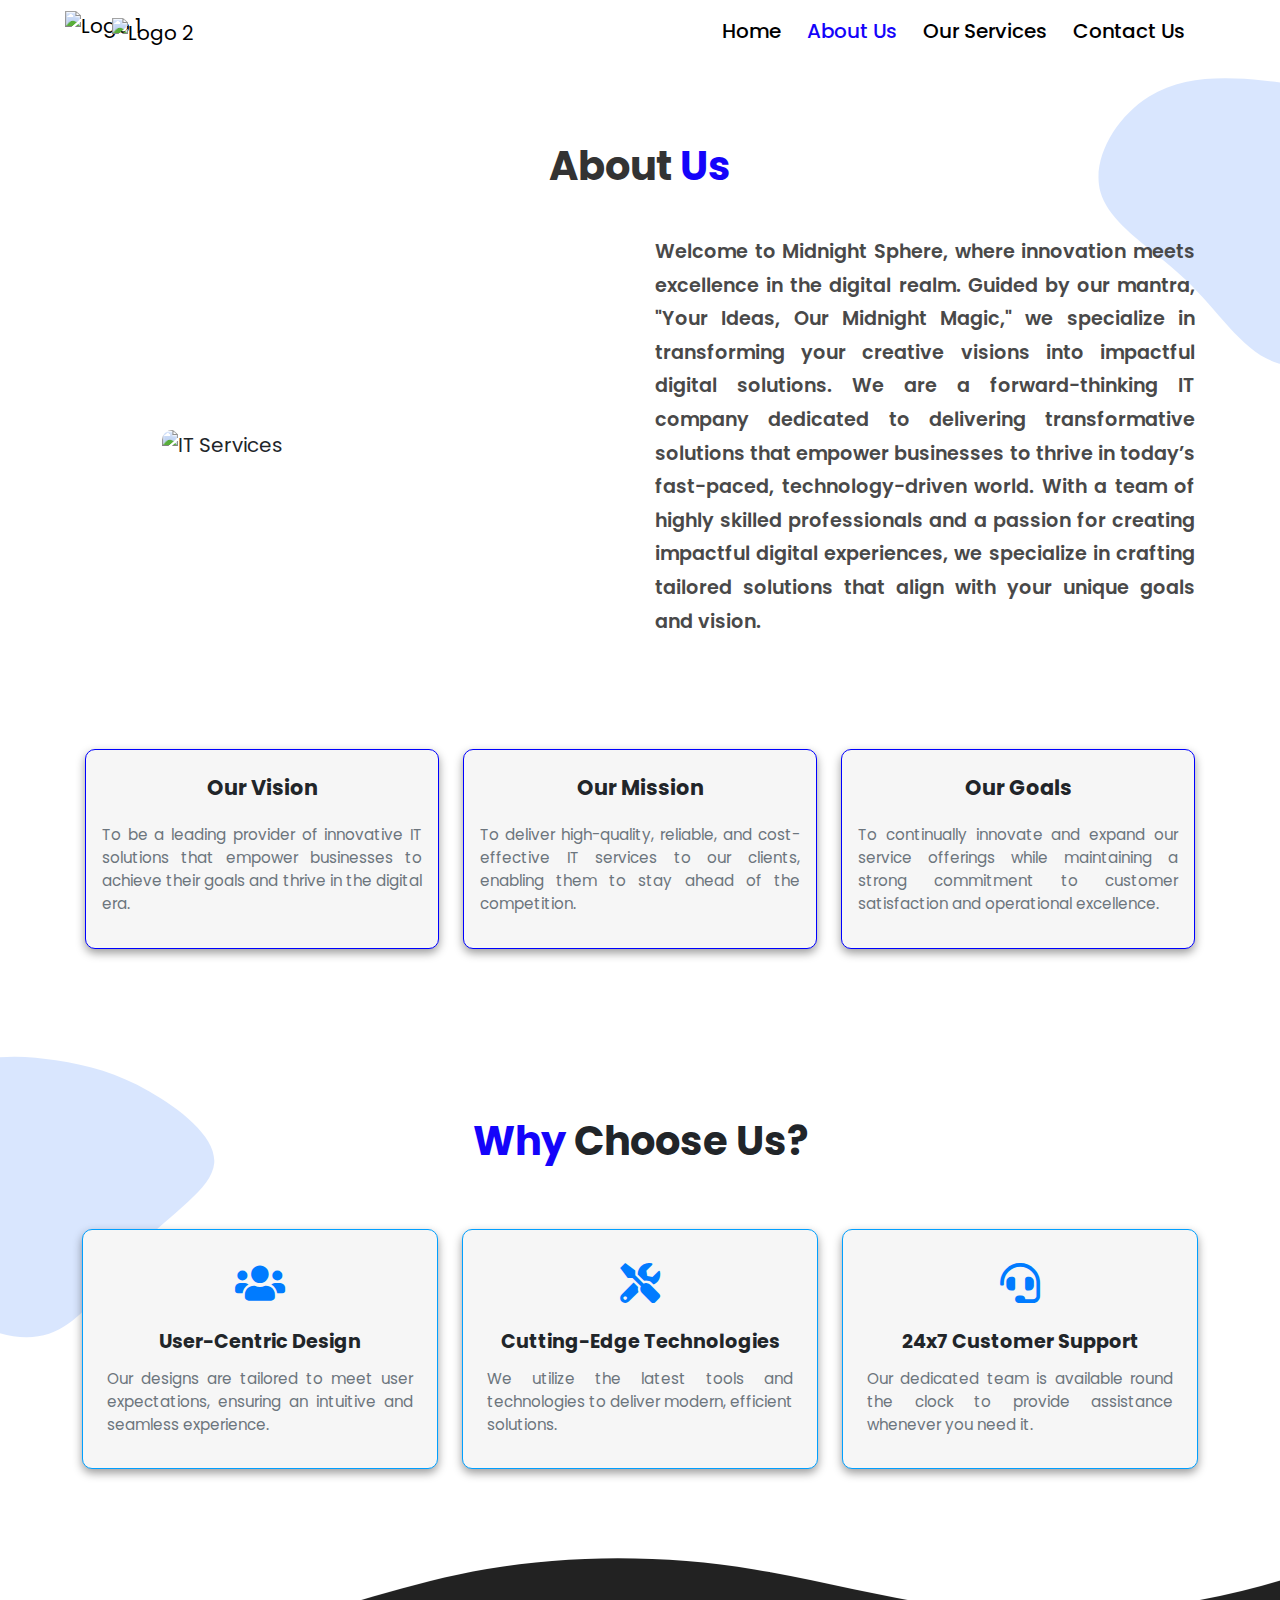
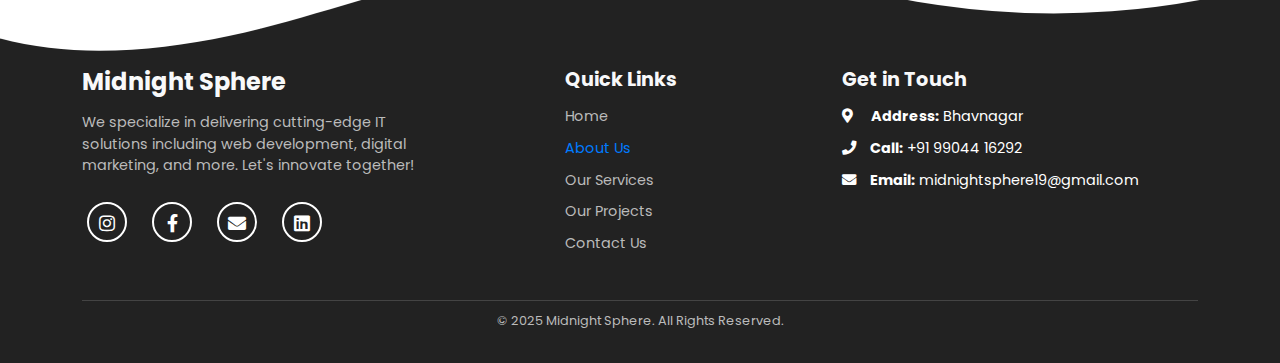
==== commit 9bd5618e: "changes" ====
--- a/about.html
+++ b/about.html
@@ -208,6 +208,10 @@
               class="social-icon">
               <i class="fab fa-instagram"></i>
             </a>
+            <a href="https://www.facebook.com/share/18g7T8pMVW/" target="_blank"
+            class="social-icon">
+            <i class="fab fa-facebook-f"></i>
+          </a>
             <a href="mailto:midnightsphere19@gmail.com?subject=Website Inquiry&body=Hello, Midnight Sphere Team"
               target="_blank" class="social-icon">
               <i class="fas fa-envelope"></i>
@@ -224,7 +228,7 @@
             <li><a href="index.html">Home</a></li>
             <li><a href="#about" class="active">About Us</a></li>
             <li><a href="service.html">Our Services</a></li>
-            <li><a href="index.html#project">Our Projectss</a></li>
+            <li><a href="index.html#project">Our Projects</a></li>
             <li><a href="index.html#contact-us">Contact Us</a></li>
           </ul>
         </div>
